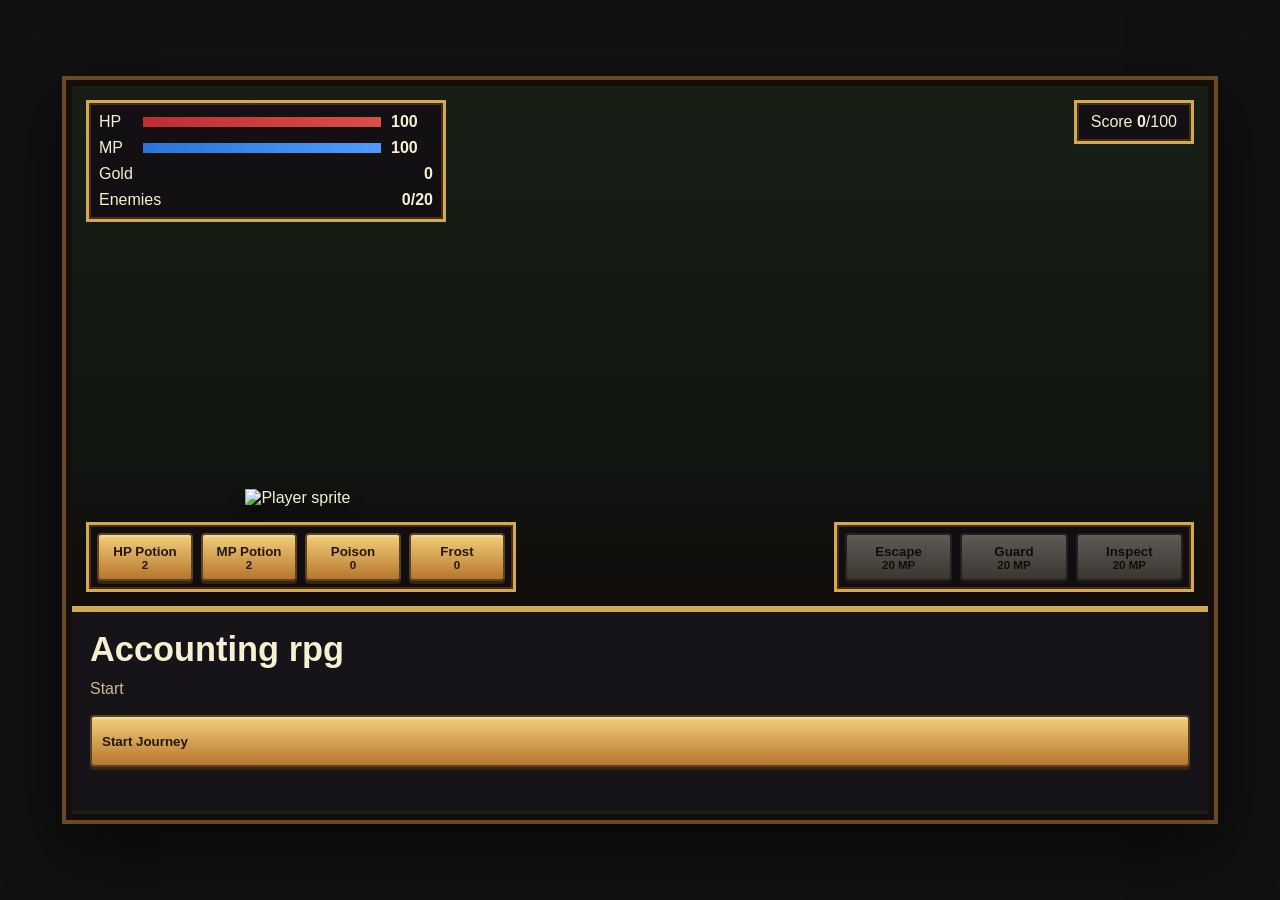
==== index.html @ 495c2541 "Add files via upload" ====
<!doctype html>
<html lang="id">
  <head>
    <meta charset="utf-8" />
    <meta name="viewport" content="width=device-width, initial-scale=1" />
    <title>Accounting RPG</title>
    <link rel="stylesheet" href="styles.css" />
  </head>
  <body>
    <main class="game-shell">
      <section class="screen" aria-label="Accounting RPG game">
        <div class="world" id="world">
          <div class="hud">
            <div class="meter">
              <span>HP</span>
              <div class="bar"><i id="hpBar"></i></div>
              <strong id="hpText">100</strong>
            </div>
            <div class="meter">
              <span>MP</span>
              <div class="bar mp"><i id="mpBar"></i></div>
              <strong id="mpText">100</strong>
            </div>
            <div class="stat">Gold <strong id="goldText">0</strong></div>
            <div class="stat">Enemies <strong id="enemyText">0/20</strong></div>
          </div>

          <div class="score-badge">Score <strong id="scoreText">0</strong>/100</div>

          <div class="stage">
            <img id="npcSprite" class="sprite npc hidden" alt="" />
            <img id="playerSprite" class="sprite player" src="assets/player.png" alt="Player sprite" />
            <img id="enemySprite" class="sprite enemy hidden" alt="Enemy sprite" />
          </div>

          <div class="skill-panel" aria-label="Skills">
            <button id="escapeBtn" data-skill="escape">Escape <small>20 MP</small></button>
            <button id="guardBtn" data-skill="guard">Guard <small>20 MP</small></button>
            <button id="inspectBtn" data-skill="inspect">Inspect <small>20 MP</small></button>
          </div>

          <div class="inventory" aria-label="Inventory">
            <button data-item="hp">HP Potion <small id="hpItem">0</small></button>
            <button data-item="mp">MP Potion <small id="mpItem">0</small></button>
            <button data-item="poison">Poison <small id="poisonItem">0</small></button>
            <button data-item="frost">Frost <small id="frostItem">0</small></button>
          </div>
        </div>

        <section class="dialogue" id="panel">
          <h1 id="title">Accounting RPG</h1>
          <p id="message">Perjalanan menuju kota ujian akuntan dimulai.</p>
          <div id="options" class="options"></div>
        </section>
      </section>
    </main>

    <script src="question-bank.js"></script>
    <script src="app.js"></script>
  </body>
</html>
---- styles.css ----
:root {
  color-scheme: dark;
  --ink: #f7efd2;
  --muted: #c8b991;
  --panel: rgba(23, 20, 25, 0.94);
  --panel-2: rgba(44, 35, 45, 0.95);
  --line: #d4a74d;
  --danger: #d84f45;
  --mana: #4e9cff;
  --gold: #f1c84b;
  --green: #58c46f;
}

* {
  box-sizing: border-box;
}

body {
  margin: 0;
  min-height: 100vh;
  display: grid;
  place-items: center;
  background: #111;
  color: var(--ink);
  font-family: "Trebuchet MS", Verdana, sans-serif;
}

button {
  border: 2px solid #5d4324;
  border-radius: 4px;
  background: linear-gradient(#f1cf7b, #b7762d);
  color: #24160c;
  cursor: pointer;
  font-weight: 800;
  box-shadow: inset 0 2px rgba(255, 255, 255, 0.28), 0 3px 0 #3b2313;
}

button:disabled {
  cursor: not-allowed;
  filter: grayscale(0.8) brightness(0.55);
  opacity: 0.75;
}

small {
  display: block;
  font-size: 0.72rem;
}

.game-shell {
  width: min(1180px, 100vw);
  padding: 16px;
}

.screen {
  position: relative;
  overflow: hidden;
  min-height: min(740px, calc(100vh - 32px));
  border: 6px solid #140d0a;
  background: #182015;
  image-rendering: pixelated;
  box-shadow: 0 0 0 4px #6a4924, 0 24px 60px rgba(0, 0, 0, 0.65);
}

.world {
  min-height: 520px;
  position: relative;
  background:
    linear-gradient(rgba(17, 22, 20, 0.1), rgba(8, 8, 12, 0.58)),
    url("assets/bg-forest.png") center / cover;
}

.world.truth-bg {
  background:
    linear-gradient(rgba(15, 12, 13, 0.06), rgba(8, 8, 12, 0.5)),
    url("assets/truth-gate-bg.jpg") center / cover;
}

.world.final-bg {
  background:
    linear-gradient(rgba(16, 17, 18, 0.02), rgba(8, 8, 12, 0.38)),
    url("assets/final-test-bg.png") center / cover;
}

.world::after {
  content: "";
  position: absolute;
  inset: auto 0 0;
  height: 28%;
  background: linear-gradient(transparent, rgba(17, 12, 10, 0.9));
}

.hud,
.score-badge,
.skill-panel,
.inventory {
  position: absolute;
  z-index: 4;
  background: rgba(18, 14, 20, 0.88);
  border: 3px solid #d0aa55;
  box-shadow: inset 0 0 0 2px #4b2b1a;
}

.hud {
  top: 14px;
  left: 14px;
  width: min(360px, calc(100% - 28px));
  padding: 10px;
  display: grid;
  gap: 8px;
}

.meter {
  display: grid;
  grid-template-columns: 34px 1fr 42px;
  gap: 8px;
  align-items: center;
}

.bar {
  height: 14px;
  border: 2px solid #19100d;
  background: #321a18;
}

.bar i {
  display: block;
  width: 100%;
  height: 100%;
  background: linear-gradient(90deg, #bd2d35, var(--danger));
}

.bar.mp {
  background: #17233f;
}

.bar.mp i {
  background: linear-gradient(90deg, #2a75d7, var(--mana));
}

.stat {
  display: inline-flex;
  justify-content: space-between;
}

.score-badge {
  top: 14px;
  right: 14px;
  padding: 10px 14px;
}

.stage {
  position: absolute;
  inset: 95px 20px 92px;
  z-index: 2;
}

.sprite {
  position: absolute;
  object-fit: contain;
  image-rendering: auto;
  filter: drop-shadow(0 12px 8px rgba(0, 0, 0, 0.55));
}

.player {
  left: 14%;
  bottom: 2%;
  width: clamp(125px, 19vw, 220px);
}

.npc {
  right: 12%;
  bottom: 5%;
  width: clamp(120px, 18vw, 210px);
}

.enemy {
  right: 13%;
  bottom: 2%;
  width: clamp(150px, 22vw, 260px);
}

.hidden {
  display: none !important;
}

.skill-panel {
  right: 14px;
  bottom: 14px;
  display: grid;
  grid-template-columns: repeat(3, minmax(78px, 1fr));
  gap: 8px;
  padding: 8px;
  width: min(360px, calc(100% - 28px));
}

.skill-panel button,
.inventory button {
  min-height: 48px;
}

.inventory {
  left: 14px;
  bottom: 14px;
  display: grid;
  grid-template-columns: repeat(4, minmax(64px, 1fr));
  gap: 8px;
  padding: 8px;
  width: min(430px, calc(100% - 28px));
}

.dialogue {
  position: relative;
  z-index: 5;
  min-height: 205px;
  padding: 18px;
  background: var(--panel);
  border-top: 6px solid #d0aa55;
}

.dialogue h1 {
  margin: 0 0 8px;
  font-size: clamp(1.28rem, 3vw, 2.15rem);
  letter-spacing: 0;
}

.dialogue p {
  margin: 0 0 14px;
  color: var(--muted);
  line-height: 1.5;
}

.dialogue a {
  color: #ffd76a;
  font-weight: 800;
}

.options {
  display: grid;
  grid-template-columns: repeat(auto-fit, minmax(190px, 1fr));
  gap: 10px;
}

.options button {
  min-height: 52px;
  padding: 10px;
  text-align: left;
}

.options .wide {
  grid-column: 1 / -1;
}

.options .choice {
  background: linear-gradient(#2f4050, #17212f);
  color: var(--ink);
  border-color: #7fa0b8;
}

.shop-grid,
.match-grid {
  display: grid;
  grid-template-columns: repeat(auto-fit, minmax(180px, 1fr));
  gap: 10px;
}

.shop-item {
  display: grid;
  gap: 6px;
  padding: 10px;
  border: 2px solid #76582c;
  background: var(--panel-2);
}

.shop-item img {
  width: 56px;
  height: 56px;
  object-fit: contain;
}

.pill {
  color: var(--gold);
}

.notice {
  color: var(--green);
}

.bad {
  color: #ff8a78;
}

select {
  width: 100%;
  padding: 9px;
  border: 2px solid #76582c;
  background: #17131a;
  color: var(--ink);
}

@media (max-width: 760px) {
  .game-shell {
    padding: 0;
  }

  .screen {
    min-height: 100vh;
    border-width: 0;
  }

  .world {
    min-height: 500px;
  }

  .hud {
    width: calc(100% - 28px);
  }

  .score-badge {
    top: 155px;
    right: auto;
    left: 14px;
  }

  .stage {
    inset: 150px 12px 142px;
  }

  .player {
    left: 4%;
  }

  .enemy,
  .npc {
    right: 4%;
  }

  .skill-panel,
  .inventory {
    grid-template-columns: repeat(2, 1fr);
    width: calc(50% - 20px);
  }

  .skill-panel {
    left: 14px;
    right: auto;
  }

  .inventory {
    right: 14px;
    left: auto;
  }
}
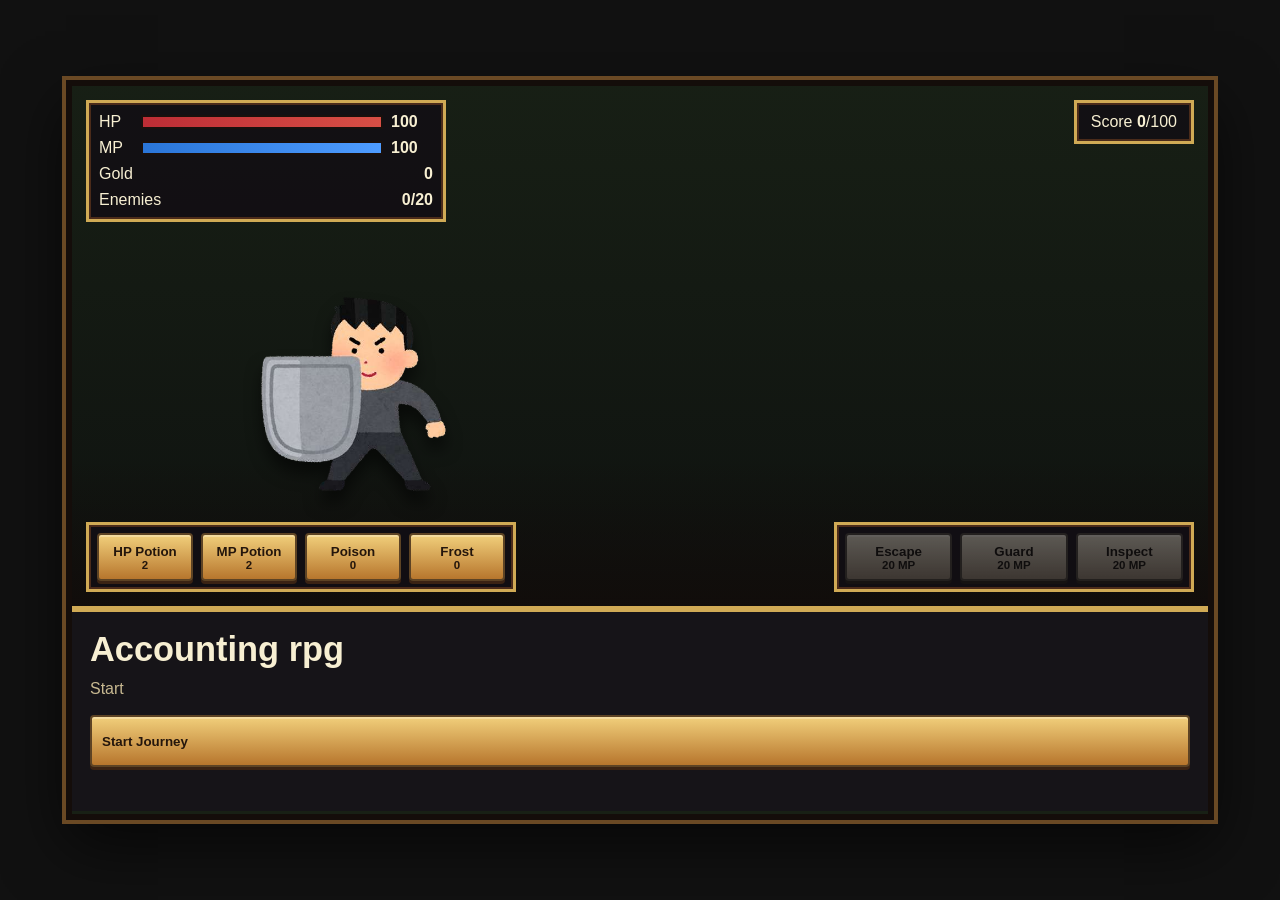
==== commit 2b27ce18: "Update index.html" ====
--- a/index.html
+++ b/index.html
@@ -29,7 +29,7 @@
 
           <div class="stage">
             <img id="npcSprite" class="sprite npc hidden" alt="" />
-            <img id="playerSprite" class="sprite player" src="assets/player.png" alt="Player sprite" />
+            <img id="playerSprite" class="sprite player" src="player.png" alt="Player sprite" />
             <img id="enemySprite" class="sprite enemy hidden" alt="Enemy sprite" />
           </div>
 
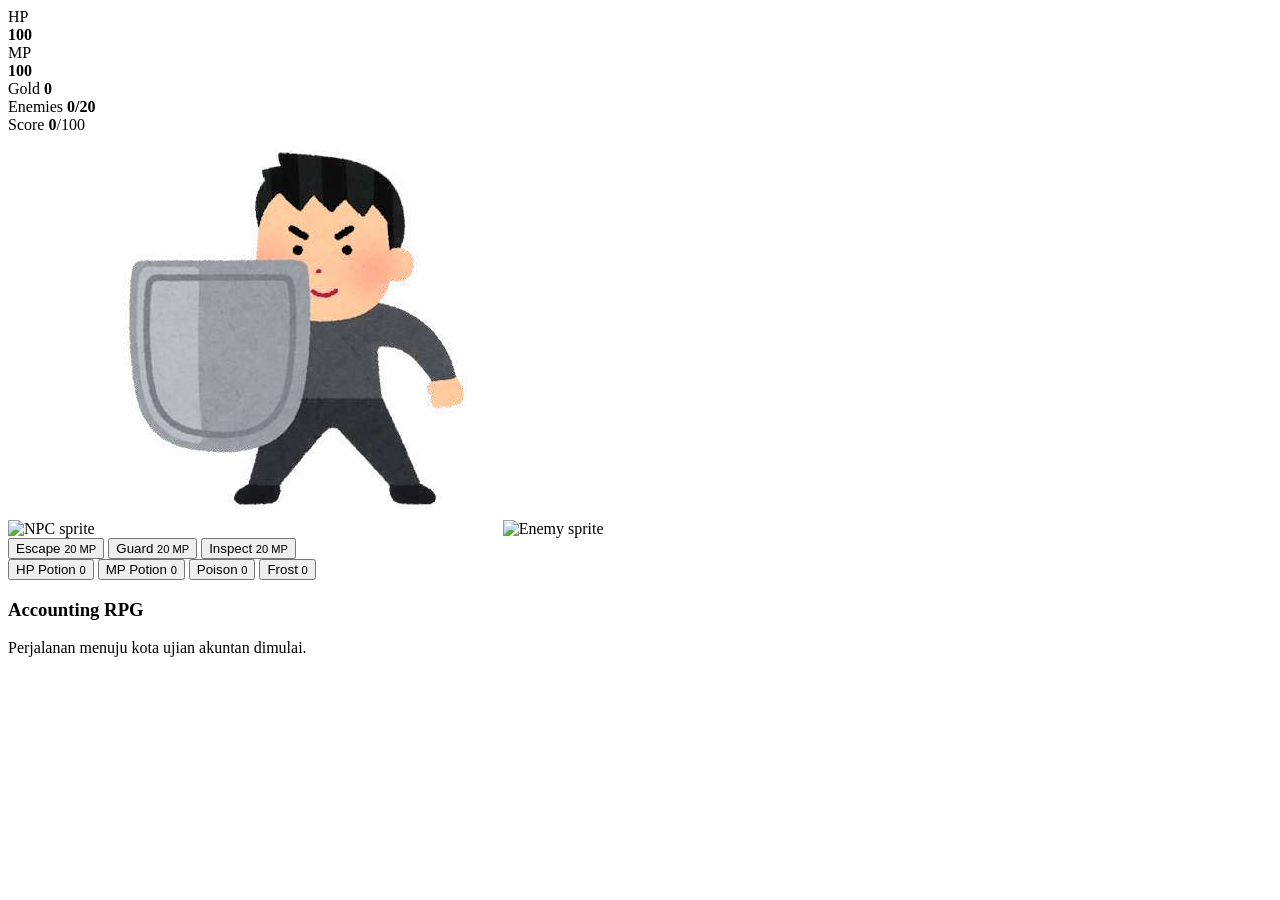
==== commit f3efabcf: "Rename gemini-code-1779955132491 (1).html to index.html" ====
--- a/index.html
+++ b/index.html
@@ -28,9 +28,9 @@
           <div class="score-badge">Score <strong id="scoreText">0</strong>/100</div>
 
           <div class="stage">
-            <img id="npcSprite" class="sprite npc hidden" alt="" />
+            <img id="npcSprite" class="sprite npc hidden" src="npc.png" alt="NPC sprite" />
             <img id="playerSprite" class="sprite player" src="player.png" alt="Player sprite" />
-            <img id="enemySprite" class="sprite enemy hidden" alt="Enemy sprite" />
+            <img id="enemySprite" class="sprite enemy hidden" src="enemy.png" alt="Enemy sprite" />
           </div>
 
           <div class="skill-panel" aria-label="Skills">
